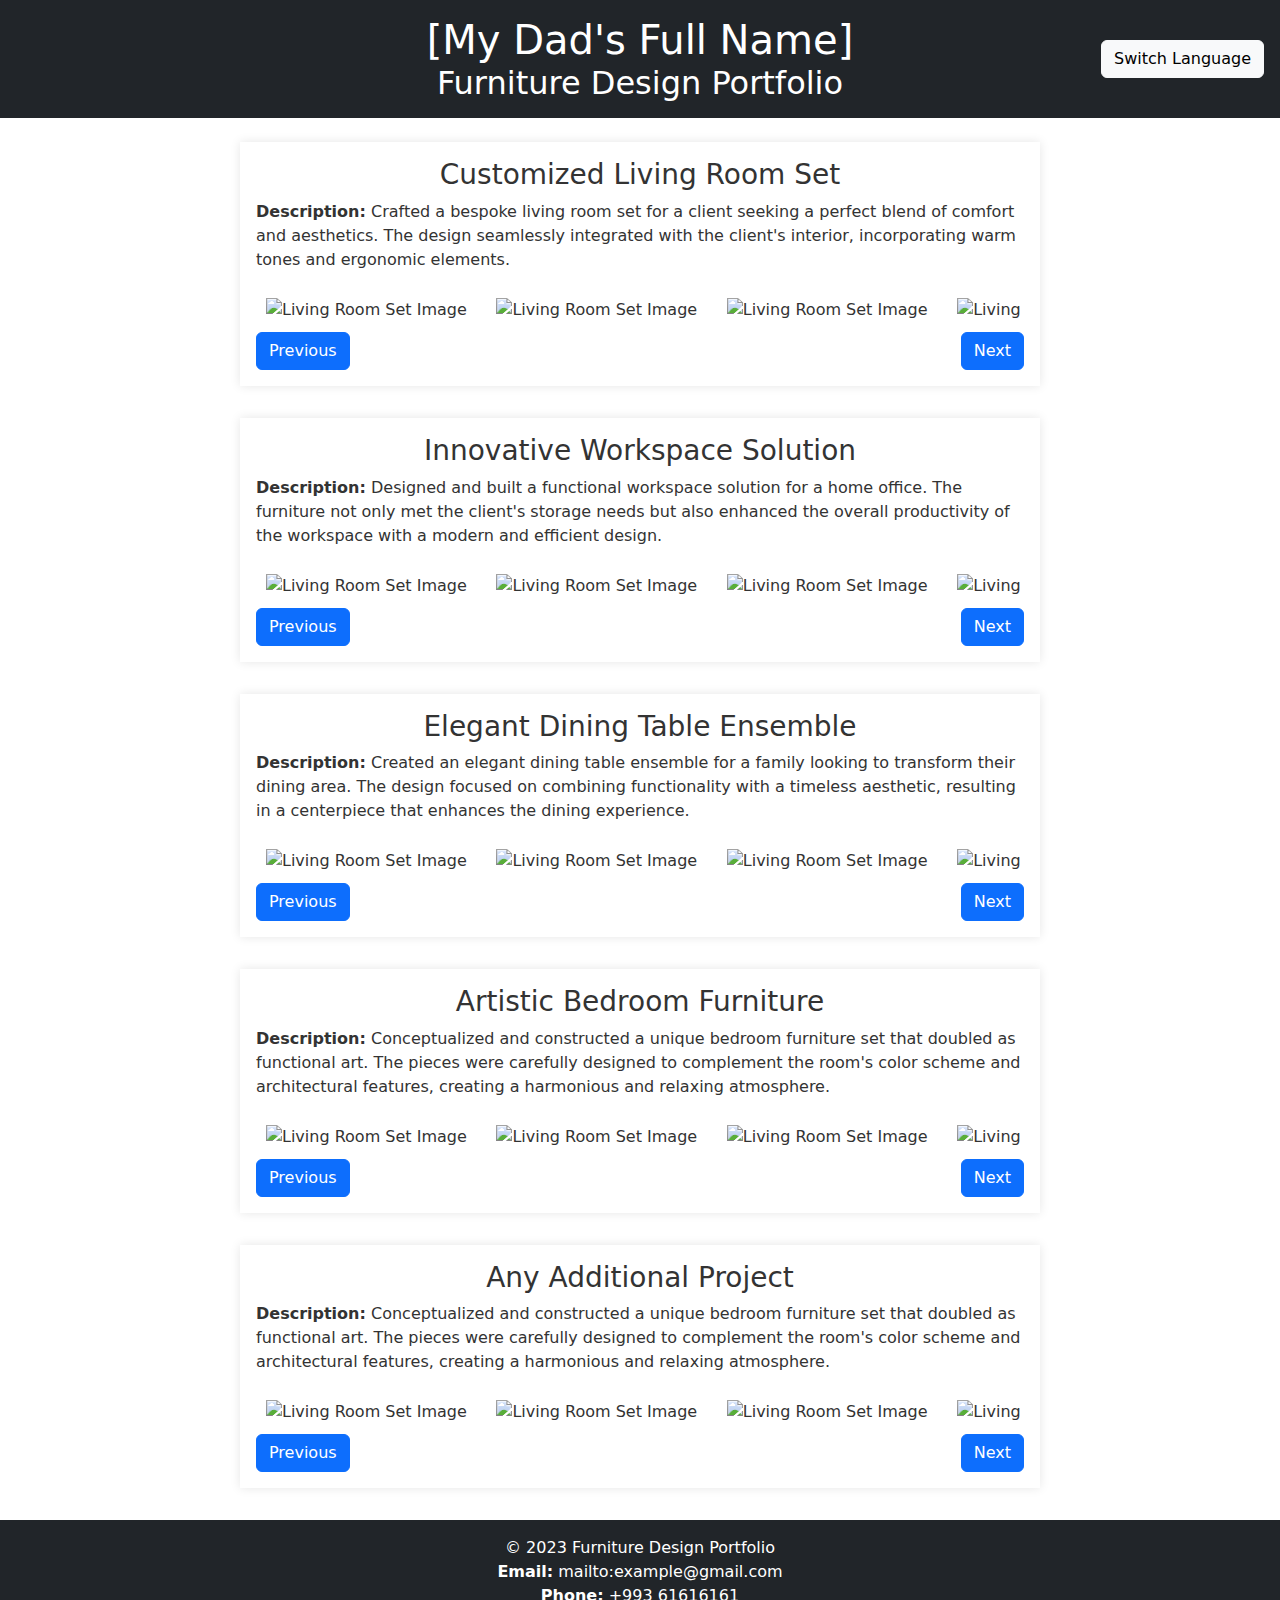
==== index.html @ adc2cb06 "Create index.html" ====
<!DOCTYPE html>
<html lang="en">

<head>
    <meta charset="UTF-8">
    <meta name="viewport" content="width=device-width, initial-scale=1.0">
    <title>Furniture Design Portfolio</title>

    <!-- Bootstrap CSS -->
    <link href="https://cdn.jsdelivr.net/npm/bootstrap@5.3.0/dist/css/bootstrap.min.css" rel="stylesheet">

    <style>
        body {
            / font-family: sans-serif; /
            background-color: #f4f4f4;
            color: #333;
        }

        header {
            background-color: #343a40;
            color: #fff;
            text-align: center;
            padding: 1em 0;
            position: relative;
        }

        section {
            max-width: 800px;
            margin: 2em auto;
            padding: 1em;
            background-color: #fff;
            box-shadow: 0 0 10px rgba(0, 0, 0, 0.1);
        }

        img {
            max-width: 30%; / Adjust this percentage to your liking /
            height: auto;
            cursor: zoom-in;
            padding: 10px;
        }

        h2,
        h1 {
            margin: 0;
        }

        .language-toggle {
            position: absolute;
            top: 50%;
            right: 1em;
            transform: translateY(-50%);
        }

        h3 {
            color: #333;
            text-align: center;
        }

        .image-container {
            display: flex;
            flex-wrap: wrap;
            justify-content: space-between;
            overflow: hidden;
        }

        .slideshow {
            display: flex;
            transition: transform 0.5s ease-in-out;
        }

        .slide {
            flex: 0 0 30%;
        }

        footer {
            background-color: #343a40;
            color: #fff;
            text-align: center;
            padding: 1em 0;
        }
    </style>
</head>

<body class="fade-in">

    <header class="bg-dark text-white">
        <h1>[My Dad's Full Name]</h1>
        <h2>Furniture Design Portfolio</h2>
        <button class="btn btn-light language-toggle" onclick="toggleLanguage()">Switch Language</button>
    </header>

    <section class="mt-4">
        <h3>Customized Living Room Set</h3>
        <p><strong>Description:</strong> Crafted a bespoke living room set for a client seeking a perfect blend of comfort and aesthetics. The design seamlessly integrated with the client's interior, incorporating warm tones and ergonomic elements.</p>
        <div class="image-container">
            <div class="slideshow">
                <div class="slide"><img src="photos/pic1.jpg" alt="Living Room Set Image" onclick="enlargeImage(this)" class="img-fluid rounded"></div>
                <div class="slide"><img src="photos/pic2.jpg" alt="Living Room Set Image" onclick="enlargeImage(this)" class="img-fluid rounded"></div>
                <div class="slide"><img src="photos/pic3.jpg" alt="Living Room Set Image" onclick="enlargeImage(this)" class="img-fluid rounded"></div>
                <div class="slide"><img src="photos/pic4.jpg" alt="Living Room Set Image" onclick="enlargeImage(this)" class="img-fluid rounded"></div>
                <div class="slide"><img src="photos/pic1.jpg" alt="Living Room Set Image" onclick="enlargeImage(this)" class="img-fluid rounded"></div>
                <div class="slide"><img src="photos/pic2.jpg" alt="Living Room Set Image" onclick="enlargeImage(this)" class="img-fluid rounded"></div>
                <div class="slide"><img src="photos/pic3.jpg" alt="Living Room Set Image" onclick="enlargeImage(this)" class="img-fluid rounded"></div>
                <div class="slide"><img src="photos/pic4.jpg" alt="Living Room Set Image" onclick="enlargeImage(this)" class="img-fluid rounded"></div>
                <!-- Add more images as needed -->
            </div>
            <button class="btn btn-primary me-2" onclick="prevSlide(this.parentNode.childNodes[1])">Previous</button>
            <button class="btn btn-primary" onclick="nextSlide(this.parentNode.childNodes[1])">Next</button>
        </div>
    </section>

    <section class="mt-4">
        <h3>Innovative Workspace Solution</h3>
        <p><strong>Description:</strong> Designed and built a functional workspace solution for a home office. The furniture not only met the client's storage needs but also enhanced the overall productivity of the workspace with a modern and efficient design.</p>
        <div class="image-container">
            <div class="slideshow">
                <div class="slide"><img src="photos/pic1.jpg" alt="Living Room Set Image" onclick="enlargeImage(this)" class="img-fluid rounded"></div>
                <div class="slide"><img src="photos/pic2.jpg" alt="Living Room Set Image" onclick="enlargeImage(this)" class="img-fluid rounded"></div>
                <div class="slide"><img src="photos/pic3.jpg" alt="Living Room Set Image" onclick="enlargeImage(this)" class="img-fluid rounded"></div>
                <div class="slide"><img src="photos/pic4.jpg" alt="Living Room Set Image" onclick="enlargeImage(this)" class="img-fluid rounded"></div>
                <div class="slide"><img src="photos/pic1.jpg" alt="Living Room Set Image" onclick="enlargeImage(this)" class="img-fluid rounded"></div>
                <div class="slide"><img src="photos/pic2.jpg" alt="Living Room Set Image" onclick="enlargeImage(this)" class="img-fluid rounded"></div>
                <div class="slide"><img src="photos/pic3.jpg" alt="Living Room Set Image" onclick="enlargeImage(this)" class="img-fluid rounded"></div>
                <div class="slide"><img src="photos/pic4.jpg" alt="Living Room Set Image" onclick="enlargeImage(this)" class="img-fluid rounded"></div>
                <!-- Add more images as needed -->
            </div>
            <button class="btn btn-primary me-2" onclick="prevSlide(this.parentNode.childNodes[1])">Previous</button>
            <button class="btn btn-primary" onclick="nextSlide(this.parentNode.childNodes[1])">Next</button>
        </div>
    </section>

    <section class="mt-4">
        <h3>Elegant Dining Table Ensemble</h3>
        <p><strong>Description:</strong> Created an elegant dining table ensemble for a family looking to transform their dining area. The design focused on combining functionality with a timeless aesthetic, resulting in a centerpiece that enhances the dining experience.</p>
        <div class="image-container">
            <div class="slideshow">
                <div class="slide"><img src="photos/pic1.jpg" alt="Living Room Set Image" onclick="enlargeImage(this)" class="img-fluid rounded"></div>
                <div class="slide"><img src="photos/pic2.jpg" alt="Living Room Set Image" onclick="enlargeImage(this)" class="img-fluid rounded"></div>
                <div class="slide"><img src="photos/pic3.jpg" alt="Living Room Set Image" onclick="enlargeImage(this)" class="img-fluid rounded"></div>
                <div class="slide"><img src="photos/pic1.jpg" alt="Living Room Set Image" onclick="enlargeImage(this)" class="img-fluid rounded"></div>
                <div class="slide"><img src="photos/pic2.jpg" alt="Living Room Set Image" onclick="enlargeImage(this)" class="img-fluid rounded"></div>
                <div class="slide"><img src="photos/pic3.jpg" alt="Living Room Set Image" onclick="enlargeImage(this)" class="img-fluid rounded"></div>
                <div class="slide"><img src="photos/pic4.jpg" alt="Living Room Set Image" onclick="enlargeImage(this)" class="img-fluid rounded"></div>
                <!-- Add more images as needed -->
            </div>
            <button class="btn btn-primary me-2" onclick="prevSlide(this.parentNode.childNodes[1])">Previous</button>
            <button class="btn btn-primary" onclick="nextSlide(this.parentNode.childNodes[1])">Next</button>
        </div>
    </section>

    <section class="mt-4">
        <h3>Artistic Bedroom Furniture</h3>
        <p><strong>Description:</strong> Conceptualized and constructed a unique bedroom furniture set that doubled as functional art. The pieces were carefully designed to complement the room's color scheme and architectural features, creating a harmonious and relaxing atmosphere.</p>
        <div class="image-container">
            <div class="slideshow">
                <div class="slide"><img src="photos/pic1.jpg" alt="Living Room Set Image" onclick="enlargeImage(this)" class="img-fluid rounded"></div>
                <div class="slide"><img src="photos/pic2.jpg" alt="Living Room Set Image" onclick="enlargeImage(this)" class="img-fluid rounded"></div>
                <div class="slide"><img src="photos/pic1.jpg" alt="Living Room Set Image" onclick="enlargeImage(this)" class="img-fluid rounded"></div>
                <div class="slide"><img src="photos/pic2.jpg" alt="Living Room Set Image" onclick="enlargeImage(this)" class="img-fluid rounded"></div>
                <div class="slide"><img src="photos/pic3.jpg" alt="Living Room Set Image" onclick="enlargeImage(this)" class="img-fluid rounded"></div>
                <div class="slide"><img src="photos/pic4.jpg" alt="Living Room Set Image" onclick="enlargeImage(this)" class="img-fluid rounded"></div>
                <!-- Add more images as needed -->
            </div>
            <button class="btn btn-primary me-2" onclick="prevSlide(this.parentNode.childNodes[1])">Previous</button>
            <button class="btn btn-primary" onclick="nextSlide(this.parentNode.childNodes[1])">Next</button>
        </div>
    </section>

    <section class="mt-4">
        <h3>Any Additional Project</h3>
        <p><strong>Description:</strong> Conceptualized and constructed a unique bedroom furniture set that doubled as functional art. The pieces were carefully designed to complement the room's color scheme and architectural features, creating a harmonious and relaxing atmosphere.</p>
        <div class="image-container">
            <div class="slideshow">
                <div class="slide"><img src="photos/pic1.jpg" alt="Living Room Set Image" onclick="enlargeImage(this)" class="img-fluid rounded"></div>
                <div class="slide"><img src="photos/pic2.jpg" alt="Living Room Set Image" onclick="enlargeImage(this)" class="img-fluid rounded"></div>
                <div class="slide"><img src="photos/pic3.jpg" alt="Living Room Set Image" onclick="enlargeImage(this)" class="img-fluid rounded"></div>
                <div class="slide"><img src="photos/pic4.jpg" alt="Living Room Set Image" onclick="enlargeImage(this)" class="img-fluid rounded"></div>
                <div class="slide"><img src="photos/pic1.jpg" alt="Living Room Set Image" onclick="enlargeImage(this)" class="img-fluid rounded"></div>
                <!-- Add more images as needed -->
            </div>
            <button class="btn btn-primary me-2" onclick="prevSlide(this.parentNode.childNodes[1])">Previous</button>
            <button class="btn btn-primary" onclick="nextSlide(this.parentNode.childNodes[1])">Next</button>
        </div>
    </section>

    <!-- Repeat the above structure for each project -->

    <footer class="bg-dark text-white mt-4">
        &copy; 2023 Furniture Design Portfolio <br>
        <strong>Email:</strong> mailto:example@gmail.com <br>
        <strong>Phone:</strong> +993 61616161
    </footer>

    <!-- Bootstrap JS and Popper.js (required for some Bootstrap components) -->
    <script src="https://cdn.jsdelivr.net/npm/bootstrap@5.3.0/dist/js/bootstrap.bundle.min.js"></script>

    <script>
        function enlargeImage(image) {
        window.open(image.src, "_blank");
    }

    let slideShows = Array.from(document.getElementsByClassName('slideshow'));
    let currentSlide = Array(slideShows.length).fill(0);

    function showSlides(button, index) {
        const slidesContainer = button;
        const slideWidth = button.children[0].clientWidth;
        console.log(slideWidth);
        // const slideWidth = slides[0].clientWidth; // Use the width of the first slide

        slidesContainer.style.transform = `translateX(-${currentSlide[index] * slideWidth}px)`;
    }

    function nextSlide(button) {
        const totalSlides = button.childElementCount;
        var index = slideShows.indexOf(button);
        console.log(currentSlide[index] + ' ' +  index);
        console.log(currentSlide);

        if (currentSlide[index] < totalSlides - 3) {
            currentSlide[index] ++;
        }
        showSlides(button, index);
    }

    function prevSlide(button) {
        var index = slideShows.indexOf(button);
        if (currentSlide[index] > 0) {
            currentSlide[index] --;
        }
        showSlides(button, index);
    }
    </script>

    <script>
        function toggleLanguage() {
            const currentLang = document.documentElement.lang || 'en';
            const newLang = currentLang === 'en' ? 'ru' : 'en';

            document.documentElement.lang = newLang;

            // You can add more logic here to update content based on language
        }

        / Your existing JavaScript /
    </script>

</body>

</html>
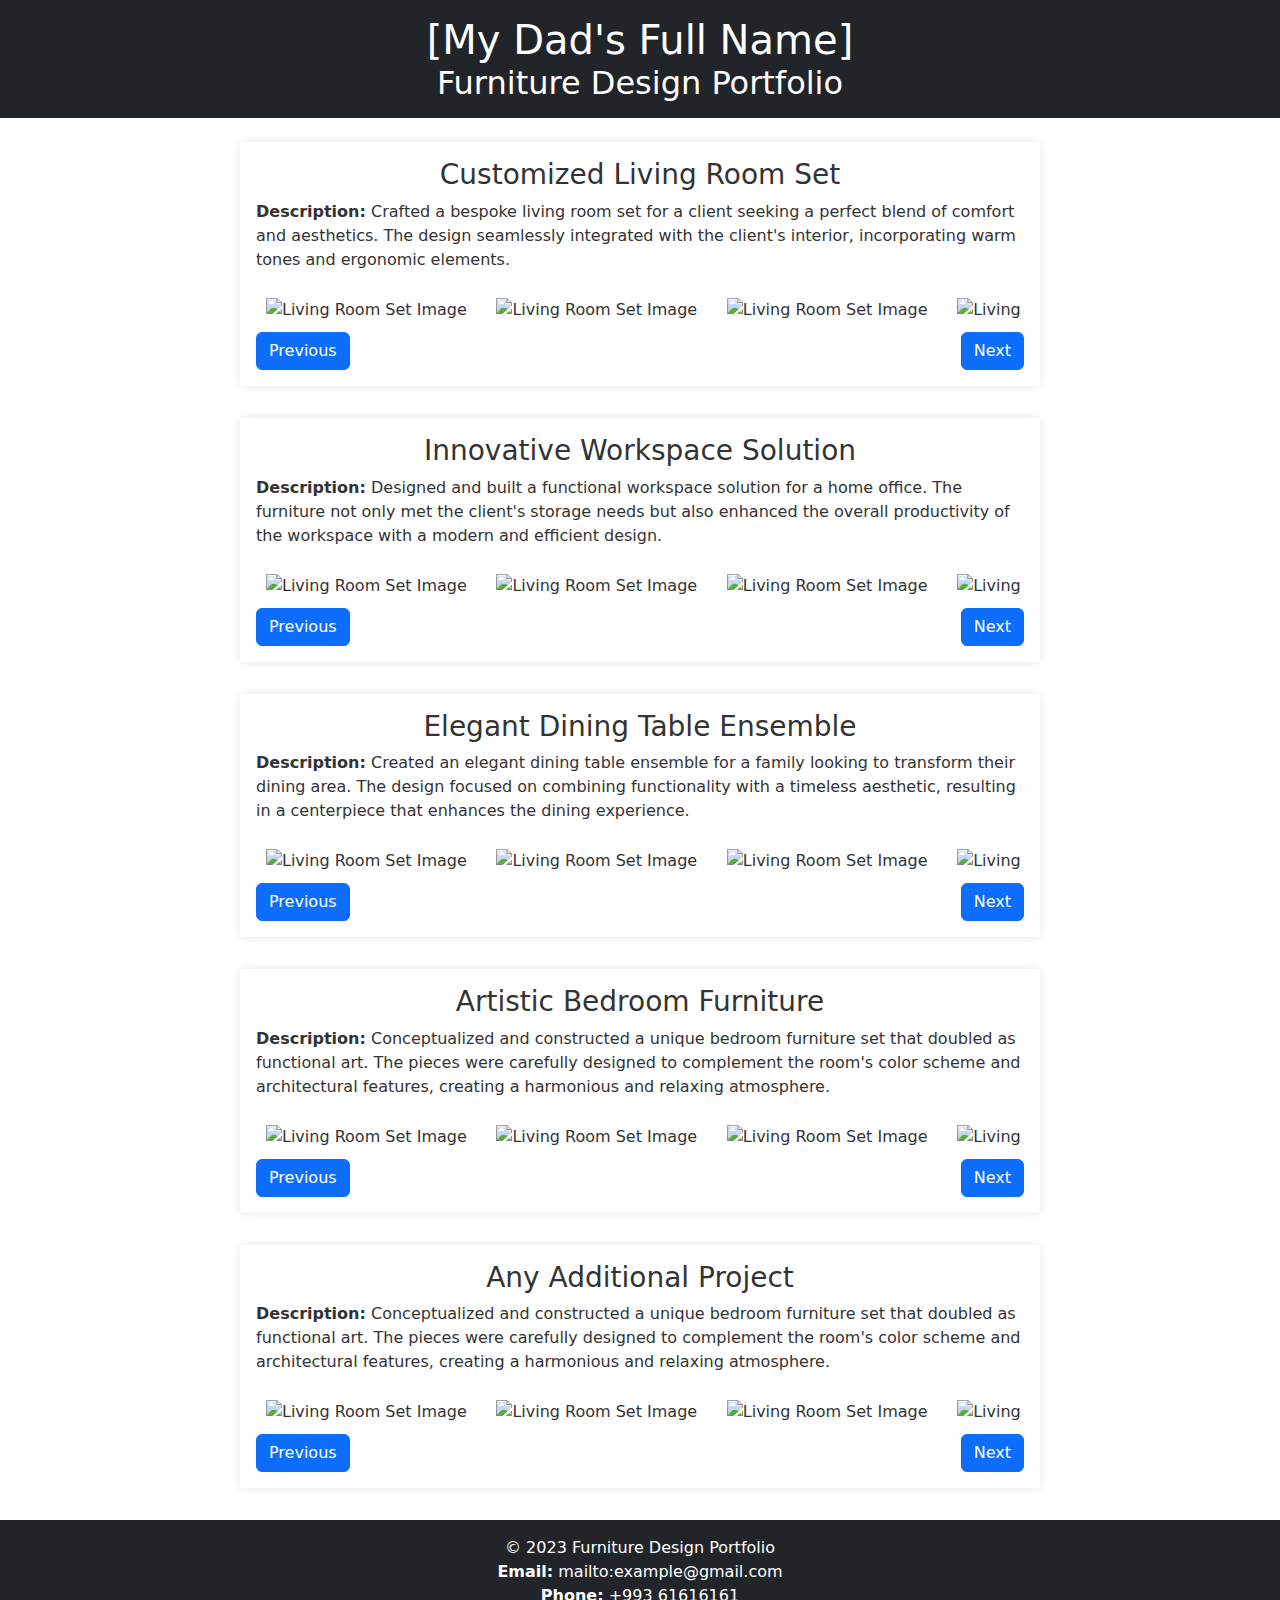
==== commit 0af7f88e: "Update index.html" ====
--- a/index.html
+++ b/index.html
@@ -48,6 +48,7 @@
             position: absolute;
             top: 50%;
             right: 1em;
+            display: none;
             transform: translateY(-50%);
         }
 
@@ -94,14 +95,11 @@
         <p><strong>Description:</strong> Crafted a bespoke living room set for a client seeking a perfect blend of comfort and aesthetics. The design seamlessly integrated with the client's interior, incorporating warm tones and ergonomic elements.</p>
         <div class="image-container">
             <div class="slideshow">
-                <div class="slide"><img src="photos/pic1.jpg" alt="Living Room Set Image" onclick="enlargeImage(this)" class="img-fluid rounded"></div>
-                <div class="slide"><img src="photos/pic2.jpg" alt="Living Room Set Image" onclick="enlargeImage(this)" class="img-fluid rounded"></div>
-                <div class="slide"><img src="photos/pic3.jpg" alt="Living Room Set Image" onclick="enlargeImage(this)" class="img-fluid rounded"></div>
-                <div class="slide"><img src="photos/pic4.jpg" alt="Living Room Set Image" onclick="enlargeImage(this)" class="img-fluid rounded"></div>
-                <div class="slide"><img src="photos/pic1.jpg" alt="Living Room Set Image" onclick="enlargeImage(this)" class="img-fluid rounded"></div>
-                <div class="slide"><img src="photos/pic2.jpg" alt="Living Room Set Image" onclick="enlargeImage(this)" class="img-fluid rounded"></div>
-                <div class="slide"><img src="photos/pic3.jpg" alt="Living Room Set Image" onclick="enlargeImage(this)" class="img-fluid rounded"></div>
-                <div class="slide"><img src="photos/pic4.jpg" alt="Living Room Set Image" onclick="enlargeImage(this)" class="img-fluid rounded"></div>
+                <div class="slide"><img src="images/home_bm1.jpg" alt="Living Room Set Image" onclick="enlargeImage(this)" class="img-fluid rounded"></div>
+                <div class="slide"><img src="images/home_bm2.jpg" alt="Living Room Set Image" onclick="enlargeImage(this)" class="img-fluid rounded"></div>
+                <div class="slide"><img src="images/home_bm3.jpg" alt="Living Room Set Image" onclick="enlargeImage(this)" class="img-fluid rounded"></div>
+                <div class="slide"><img src="images/home_bm4.jpg" alt="Living Room Set Image" onclick="enlargeImage(this)" class="img-fluid rounded"></div>
+                <div class="slide"><img src="images/home_bm5.jpg" alt="Living Room Set Image" onclick="enlargeImage(this)" class="img-fluid rounded"></div>
                 <!-- Add more images as needed -->
             </div>
             <button class="btn btn-primary me-2" onclick="prevSlide(this.parentNode.childNodes[1])">Previous</button>
@@ -114,14 +112,11 @@
         <p><strong>Description:</strong> Designed and built a functional workspace solution for a home office. The furniture not only met the client's storage needs but also enhanced the overall productivity of the workspace with a modern and efficient design.</p>
         <div class="image-container">
             <div class="slideshow">
-                <div class="slide"><img src="photos/pic1.jpg" alt="Living Room Set Image" onclick="enlargeImage(this)" class="img-fluid rounded"></div>
-                <div class="slide"><img src="photos/pic2.jpg" alt="Living Room Set Image" onclick="enlargeImage(this)" class="img-fluid rounded"></div>
-                <div class="slide"><img src="photos/pic3.jpg" alt="Living Room Set Image" onclick="enlargeImage(this)" class="img-fluid rounded"></div>
-                <div class="slide"><img src="photos/pic4.jpg" alt="Living Room Set Image" onclick="enlargeImage(this)" class="img-fluid rounded"></div>
-                <div class="slide"><img src="photos/pic1.jpg" alt="Living Room Set Image" onclick="enlargeImage(this)" class="img-fluid rounded"></div>
-                <div class="slide"><img src="photos/pic2.jpg" alt="Living Room Set Image" onclick="enlargeImage(this)" class="img-fluid rounded"></div>
-                <div class="slide"><img src="photos/pic3.jpg" alt="Living Room Set Image" onclick="enlargeImage(this)" class="img-fluid rounded"></div>
-                <div class="slide"><img src="photos/pic4.jpg" alt="Living Room Set Image" onclick="enlargeImage(this)" class="img-fluid rounded"></div>
+                <div class="slide"><img src="images/home_bm1.jpg" alt="Living Room Set Image" onclick="enlargeImage(this)" class="img-fluid rounded"></div>
+                <div class="slide"><img src="images/home_bm2.jpg" alt="Living Room Set Image" onclick="enlargeImage(this)" class="img-fluid rounded"></div>
+                <div class="slide"><img src="images/home_bm3.jpg" alt="Living Room Set Image" onclick="enlargeImage(this)" class="img-fluid rounded"></div>
+                <div class="slide"><img src="images/home_bm4.jpg" alt="Living Room Set Image" onclick="enlargeImage(this)" class="img-fluid rounded"></div>
+                <div class="slide"><img src="images/home_bm5.jpg" alt="Living Room Set Image" onclick="enlargeImage(this)" class="img-fluid rounded"></div>
                 <!-- Add more images as needed -->
             </div>
             <button class="btn btn-primary me-2" onclick="prevSlide(this.parentNode.childNodes[1])">Previous</button>
@@ -134,13 +129,11 @@
         <p><strong>Description:</strong> Created an elegant dining table ensemble for a family looking to transform their dining area. The design focused on combining functionality with a timeless aesthetic, resulting in a centerpiece that enhances the dining experience.</p>
         <div class="image-container">
             <div class="slideshow">
-                <div class="slide"><img src="photos/pic1.jpg" alt="Living Room Set Image" onclick="enlargeImage(this)" class="img-fluid rounded"></div>
-                <div class="slide"><img src="photos/pic2.jpg" alt="Living Room Set Image" onclick="enlargeImage(this)" class="img-fluid rounded"></div>
-                <div class="slide"><img src="photos/pic3.jpg" alt="Living Room Set Image" onclick="enlargeImage(this)" class="img-fluid rounded"></div>
-                <div class="slide"><img src="photos/pic1.jpg" alt="Living Room Set Image" onclick="enlargeImage(this)" class="img-fluid rounded"></div>
-                <div class="slide"><img src="photos/pic2.jpg" alt="Living Room Set Image" onclick="enlargeImage(this)" class="img-fluid rounded"></div>
-                <div class="slide"><img src="photos/pic3.jpg" alt="Living Room Set Image" onclick="enlargeImage(this)" class="img-fluid rounded"></div>
-                <div class="slide"><img src="photos/pic4.jpg" alt="Living Room Set Image" onclick="enlargeImage(this)" class="img-fluid rounded"></div>
+                <div class="slide"><img src="images/home_bm1.jpg" alt="Living Room Set Image" onclick="enlargeImage(this)" class="img-fluid rounded"></div>
+                <div class="slide"><img src="images/home_bm2.jpg" alt="Living Room Set Image" onclick="enlargeImage(this)" class="img-fluid rounded"></div>
+                <div class="slide"><img src="images/home_bm3.jpg" alt="Living Room Set Image" onclick="enlargeImage(this)" class="img-fluid rounded"></div>
+                <div class="slide"><img src="images/home_bm4.jpg" alt="Living Room Set Image" onclick="enlargeImage(this)" class="img-fluid rounded"></div>
+                <div class="slide"><img src="images/home_bm5.jpg" alt="Living Room Set Image" onclick="enlargeImage(this)" class="img-fluid rounded"></div>
                 <!-- Add more images as needed -->
             </div>
             <button class="btn btn-primary me-2" onclick="prevSlide(this.parentNode.childNodes[1])">Previous</button>
@@ -153,12 +146,11 @@
         <p><strong>Description:</strong> Conceptualized and constructed a unique bedroom furniture set that doubled as functional art. The pieces were carefully designed to complement the room's color scheme and architectural features, creating a harmonious and relaxing atmosphere.</p>
         <div class="image-container">
             <div class="slideshow">
-                <div class="slide"><img src="photos/pic1.jpg" alt="Living Room Set Image" onclick="enlargeImage(this)" class="img-fluid rounded"></div>
-                <div class="slide"><img src="photos/pic2.jpg" alt="Living Room Set Image" onclick="enlargeImage(this)" class="img-fluid rounded"></div>
-                <div class="slide"><img src="photos/pic1.jpg" alt="Living Room Set Image" onclick="enlargeImage(this)" class="img-fluid rounded"></div>
-                <div class="slide"><img src="photos/pic2.jpg" alt="Living Room Set Image" onclick="enlargeImage(this)" class="img-fluid rounded"></div>
-                <div class="slide"><img src="photos/pic3.jpg" alt="Living Room Set Image" onclick="enlargeImage(this)" class="img-fluid rounded"></div>
-                <div class="slide"><img src="photos/pic4.jpg" alt="Living Room Set Image" onclick="enlargeImage(this)" class="img-fluid rounded"></div>
+                <div class="slide"><img src="images/home_bm1.jpg" alt="Living Room Set Image" onclick="enlargeImage(this)" class="img-fluid rounded"></div>
+                <div class="slide"><img src="images/home_bm2.jpg" alt="Living Room Set Image" onclick="enlargeImage(this)" class="img-fluid rounded"></div>
+                <div class="slide"><img src="images/home_bm3.jpg" alt="Living Room Set Image" onclick="enlargeImage(this)" class="img-fluid rounded"></div>
+                <div class="slide"><img src="images/home_bm4.jpg" alt="Living Room Set Image" onclick="enlargeImage(this)" class="img-fluid rounded"></div>
+                <div class="slide"><img src="images/home_bm5.jpg" alt="Living Room Set Image" onclick="enlargeImage(this)" class="img-fluid rounded"></div>
                 <!-- Add more images as needed -->
             </div>
             <button class="btn btn-primary me-2" onclick="prevSlide(this.parentNode.childNodes[1])">Previous</button>
@@ -171,11 +163,11 @@
         <p><strong>Description:</strong> Conceptualized and constructed a unique bedroom furniture set that doubled as functional art. The pieces were carefully designed to complement the room's color scheme and architectural features, creating a harmonious and relaxing atmosphere.</p>
         <div class="image-container">
             <div class="slideshow">
-                <div class="slide"><img src="photos/pic1.jpg" alt="Living Room Set Image" onclick="enlargeImage(this)" class="img-fluid rounded"></div>
-                <div class="slide"><img src="photos/pic2.jpg" alt="Living Room Set Image" onclick="enlargeImage(this)" class="img-fluid rounded"></div>
-                <div class="slide"><img src="photos/pic3.jpg" alt="Living Room Set Image" onclick="enlargeImage(this)" class="img-fluid rounded"></div>
-                <div class="slide"><img src="photos/pic4.jpg" alt="Living Room Set Image" onclick="enlargeImage(this)" class="img-fluid rounded"></div>
-                <div class="slide"><img src="photos/pic1.jpg" alt="Living Room Set Image" onclick="enlargeImage(this)" class="img-fluid rounded"></div>
+                <div class="slide"><img src="images/home_bm1.jpg" alt="Living Room Set Image" onclick="enlargeImage(this)" class="img-fluid rounded"></div>
+                <div class="slide"><img src="images/home_bm2.jpg" alt="Living Room Set Image" onclick="enlargeImage(this)" class="img-fluid rounded"></div>
+                <div class="slide"><img src="images/home_bm3.jpg" alt="Living Room Set Image" onclick="enlargeImage(this)" class="img-fluid rounded"></div>
+                <div class="slide"><img src="images/home_bm4.jpg" alt="Living Room Set Image" onclick="enlargeImage(this)" class="img-fluid rounded"></div>
+                <div class="slide"><img src="images/home_bm5.jpg" alt="Living Room Set Image" onclick="enlargeImage(this)" class="img-fluid rounded"></div>
                 <!-- Add more images as needed -->
             </div>
             <button class="btn btn-primary me-2" onclick="prevSlide(this.parentNode.childNodes[1])">Previous</button>
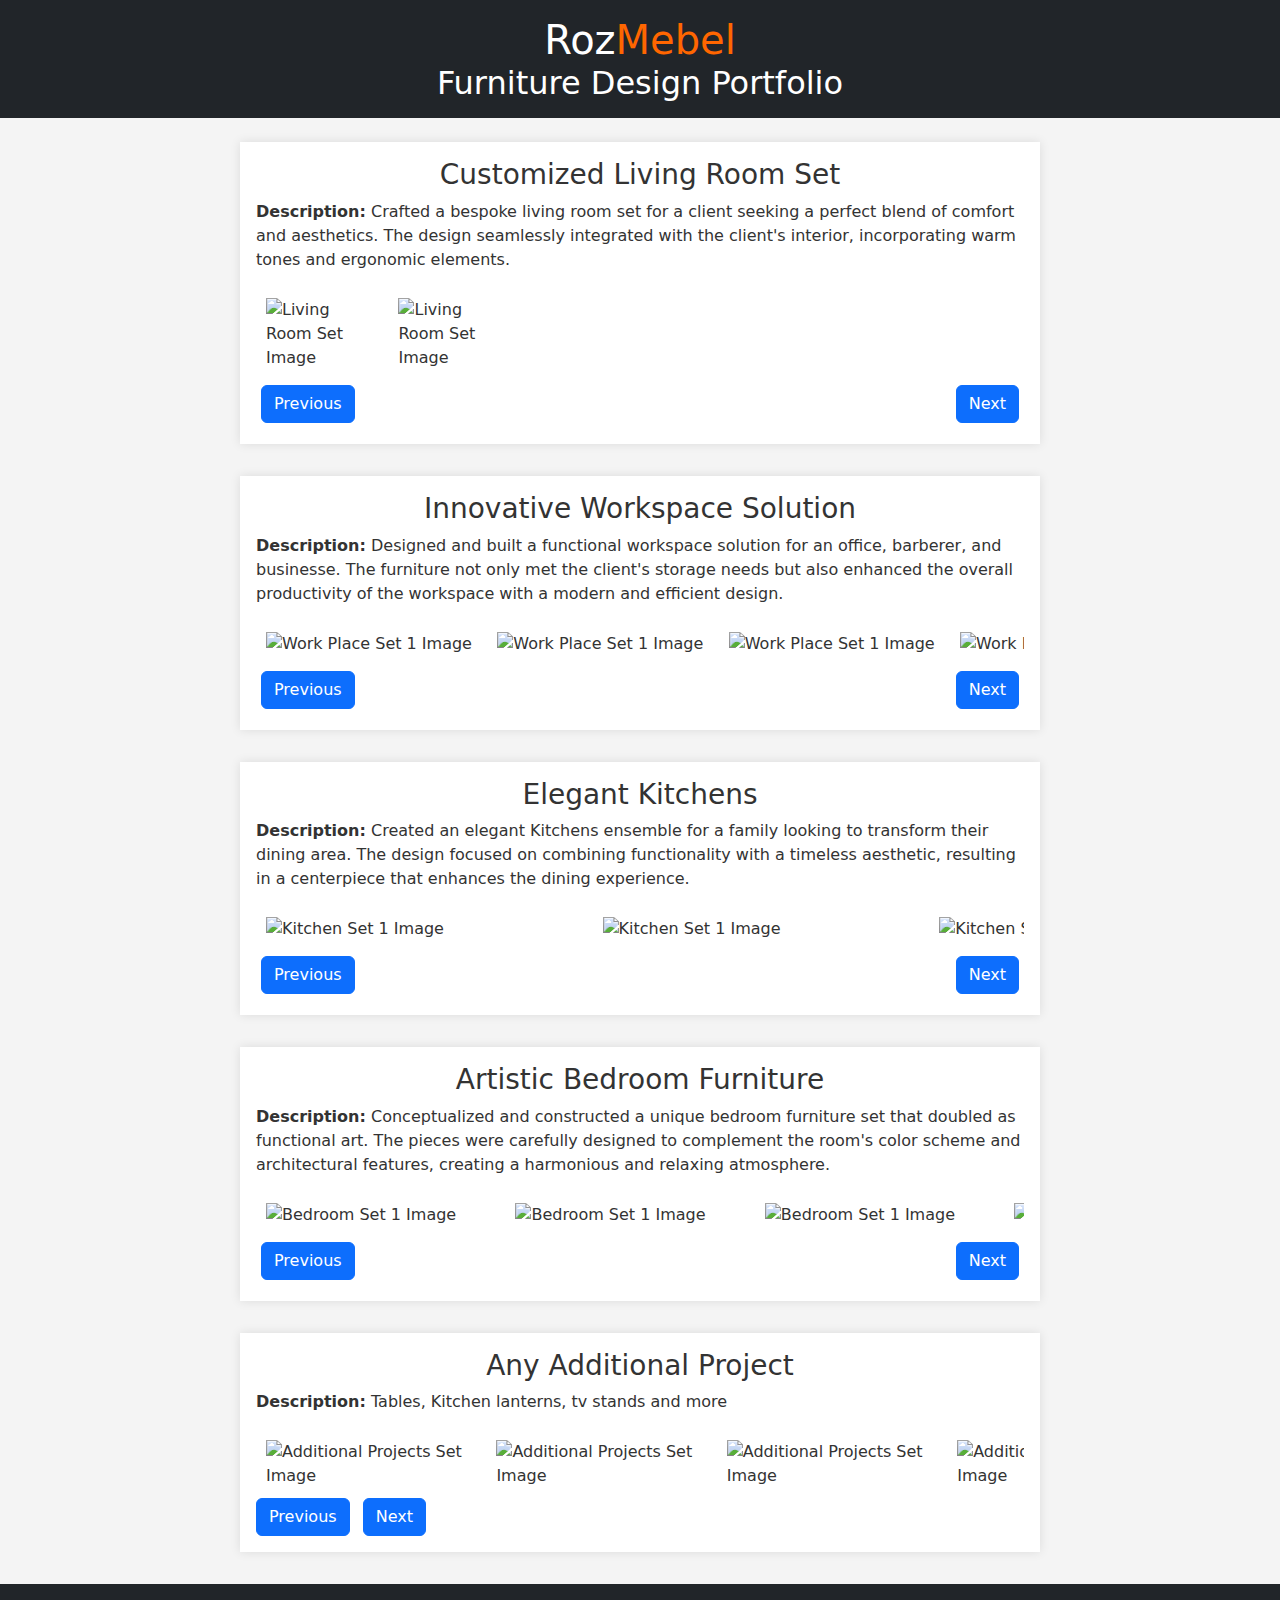
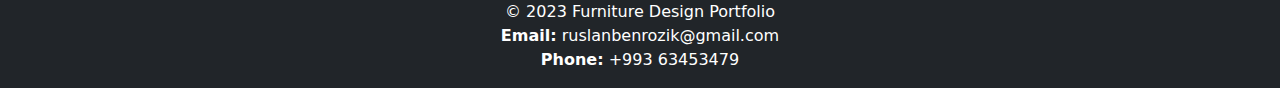
==== commit a3ea2db7: "Update index.html" ====
--- a/index.html
+++ b/index.html
@@ -1,242 +1,559 @@
 <!DOCTYPE html>
+
 <html lang="en">
 
+
+
 <head>
+
     <meta charset="UTF-8">
+
     <meta name="viewport" content="width=device-width, initial-scale=1.0">
+
     <title>Furniture Design Portfolio</title>
 
+
+
     <!-- Bootstrap CSS -->
+
     <link href="https://cdn.jsdelivr.net/npm/bootstrap@5.3.0/dist/css/bootstrap.min.css" rel="stylesheet">
 
+
+
     <style>
+
         body {
-            / font-family: sans-serif; /
+
+            /* font-family: sans-serif; */
+
             background-color: #f4f4f4;
+
             color: #333;
-        }
+
+        }
+
+
 
         header {
+
             background-color: #343a40;
+
             color: #fff;
+
             text-align: center;
+
             padding: 1em 0;
+
             position: relative;
-        }
+
+        }
+
+
 
         section {
+
             max-width: 800px;
+
             margin: 2em auto;
+
             padding: 1em;
+
             background-color: #fff;
+
             box-shadow: 0 0 10px rgba(0, 0, 0, 0.1);
-        }
+
+        }
+
+
 
         img {
-            max-width: 30%; / Adjust this percentage to your liking /
+
+            max-width: 30%; /* Adjust this percentage to your liking */
+
             height: auto;
+
             cursor: zoom-in;
+
             padding: 10px;
-        }
+
+        }
+
+
 
         h2,
+
         h1 {
+
             margin: 0;
-        }
+
+        }
+
+
 
         .language-toggle {
+
             position: absolute;
+
             top: 50%;
+
             right: 1em;
+
             display: none;
+
             transform: translateY(-50%);
-        }
+
+        }
+
+
 
         h3 {
+
             color: #333;
+
             text-align: center;
-        }
+
+        }
+
+
 
         .image-container {
+
             display: flex;
+
             flex-wrap: wrap;
+
             justify-content: space-between;
-            overflow: hidden;
-        }
+
+            overflow: auto;
+
+
+
+        }
+
+
+
+        .buttons {
+
+            display: flex;
+
+            justify-content: space-between;
+
+            padding: 5px;
+
+        }
+
+
 
         .slideshow {
+
             display: flex;
+
+            align-items: center;
+
             transition: transform 0.5s ease-in-out;
-        }
+
+        }
+
+
 
         .slide {
+
             flex: 0 0 30%;
-        }
+
+        }
+
+
 
         footer {
+
             background-color: #343a40;
+
             color: #fff;
+
             text-align: center;
+
             padding: 1em 0;
-        }
+
+        }
+
     </style>
+
 </head>
 
+
+
 <body class="fade-in">
 
+
+
     <header class="bg-dark text-white">
-        <h1>[My Dad's Full Name]</h1>
+
+        <h1><span>Roz</span><span style="color: rgb(255, 102, 0)">Mebel</span></h1>
+
         <h2>Furniture Design Portfolio</h2>
+
         <button class="btn btn-light language-toggle" onclick="toggleLanguage()">Switch Language</button>
+
     </header>
 
+
+
     <section class="mt-4">
+
         <h3>Customized Living Room Set</h3>
+
         <p><strong>Description:</strong> Crafted a bespoke living room set for a client seeking a perfect blend of comfort and aesthetics. The design seamlessly integrated with the client's interior, incorporating warm tones and ergonomic elements.</p>
+
         <div class="image-container">
+
             <div class="slideshow">
-                <div class="slide"><img src="images/home_bm1.jpg" alt="Living Room Set Image" onclick="enlargeImage(this)" class="img-fluid rounded"></div>
-                <div class="slide"><img src="images/home_bm2.jpg" alt="Living Room Set Image" onclick="enlargeImage(this)" class="img-fluid rounded"></div>
-                <div class="slide"><img src="images/home_bm3.jpg" alt="Living Room Set Image" onclick="enlargeImage(this)" class="img-fluid rounded"></div>
-                <div class="slide"><img src="images/home_bm4.jpg" alt="Living Room Set Image" onclick="enlargeImage(this)" class="img-fluid rounded"></div>
-                <div class="slide"><img src="images/home_bm5.jpg" alt="Living Room Set Image" onclick="enlargeImage(this)" class="img-fluid rounded"></div>
+
+                <div class="slide"><img src="furnitures/Livingroom/1/p1.jpeg" alt="Living Room Set Image" onclick="enlargeImage(this)" class="img-fluid rounded"></div>
+
+                <div class="slide"><img src="furnitures/Livingroom/1/p2.jpeg" alt="Living Room Set Image" onclick="enlargeImage(this)" class="img-fluid rounded"></div>
+
+                <!-- <div class="slide"><img src="photos/pic3.jpg" alt="Living Room Set Image" onclick="enlargeImage(this)" class="img-fluid rounded"></div>
+
+                <div class="slide"><img src="photos/pic4.jpg" alt="Living Room Set Image" onclick="enlargeImage(this)" class="img-fluid rounded"></div>
+
+                <div class="slide"><img src="photos/pic1.jpg" alt="Living Room Set Image" onclick="enlargeImage(this)" class="img-fluid rounded"></div>
+
+                <div class="slide"><img src="photos/pic2.jpg" alt="Living Room Set Image" onclick="enlargeImage(this)" class="img-fluid rounded"></div>
+
+                <div class="slide"><img src="photos/pic3.jpg" alt="Living Room Set Image" onclick="enlargeImage(this)" class="img-fluid rounded"></div>
+
+                <div class="slide"><img src="photos/pic4.jpg" alt="Living Room Set Image" onclick="enlargeImage(this)" class="img-fluid rounded"></div> -->
+
                 <!-- Add more images as needed -->
+
             </div>
-            <button class="btn btn-primary me-2" onclick="prevSlide(this.parentNode.childNodes[1])">Previous</button>
-            <button class="btn btn-primary" onclick="nextSlide(this.parentNode.childNodes[1])">Next</button>
-        </div>
+
+        </div>
+
+        <div class="buttons">
+
+            <button class="btn btn-primary me-2" onclick="prevSlide(this.parentNode.parentNode.childNodes[5].childNodes[1])">Previous</button>
+
+            <button class="btn btn-primary" onclick="nextSlide(this.parentNode.parentNode.childNodes[5].childNodes[1])">Next</button>
+
+        </div>
+
     </section>
 
+
+
     <section class="mt-4">
+
         <h3>Innovative Workspace Solution</h3>
-        <p><strong>Description:</strong> Designed and built a functional workspace solution for a home office. The furniture not only met the client's storage needs but also enhanced the overall productivity of the workspace with a modern and efficient design.</p>
+
+        <p><strong>Description:</strong> Designed and built a functional workspace solution for an office, barberer, and businesse. The furniture not only met the client's storage needs but also enhanced the overall productivity of the workspace with a modern and efficient design.</p>
+
         <div class="image-container">
+
             <div class="slideshow">
-                <div class="slide"><img src="images/home_bm1.jpg" alt="Living Room Set Image" onclick="enlargeImage(this)" class="img-fluid rounded"></div>
-                <div class="slide"><img src="images/home_bm2.jpg" alt="Living Room Set Image" onclick="enlargeImage(this)" class="img-fluid rounded"></div>
-                <div class="slide"><img src="images/home_bm3.jpg" alt="Living Room Set Image" onclick="enlargeImage(this)" class="img-fluid rounded"></div>
-                <div class="slide"><img src="images/home_bm4.jpg" alt="Living Room Set Image" onclick="enlargeImage(this)" class="img-fluid rounded"></div>
-                <div class="slide"><img src="images/home_bm5.jpg" alt="Living Room Set Image" onclick="enlargeImage(this)" class="img-fluid rounded"></div>
+
+                <div class="slide"><img src="furnitures/Workplace/1/p1.jpeg" alt="Work Place Set 1 Image" onclick="enlargeImage(this)" class="img-fluid rounded"></div>
+
+                <div class="slide"><img src="furnitures/Workplace/1/p2.jpeg" alt="Work Place Set 1 Image" onclick="enlargeImage(this)" class="img-fluid rounded"></div>
+
+                <div class="slide"><img src="furnitures/Workplace/1/p3.jpeg" alt="Work Place Set 1 Image" onclick="enlargeImage(this)" class="img-fluid rounded"></div>
+
+                <div class="slide"><img src="furnitures/Workplace/2/p1.jpeg" alt="Work Place Set 2 Image" onclick="enlargeImage(this)" class="img-fluid rounded"></div>
+
+                <div class="slide"><img src="furnitures/Workplace/2/p2.jpeg" alt="Work Place Set 2 Image" onclick="enlargeImage(this)" class="img-fluid rounded"></div>
+
+                <div class="slide"><img src="furnitures/Workplace/2/p3.jpeg" alt="Work Place Set 2 Image" onclick="enlargeImage(this)" class="img-fluid rounded"></div>
+
+                <div class="slide"><img src="furnitures/Workplace/3/p1.jpeg" alt="Work Place Set 3 Image" onclick="enlargeImage(this)" class="img-fluid rounded"></div>
+
+                <div class="slide"><img src="furnitures/Workplace/3/p2.jpeg" alt="Work Place Set 3 Image" onclick="enlargeImage(this)" class="img-fluid rounded"></div>
+
+                <div class="slide"><img src="furnitures/Workplace/3/p3.jpeg" alt="Work Place Set 3 Image" onclick="enlargeImage(this)" class="img-fluid rounded"></div>
+
+                <div class="slide"><img src="furnitures/Workplace/4/p1.jpeg" alt="Work Place Set 4 Image" onclick="enlargeImage(this)" class="img-fluid rounded"></div>
+
+                <div class="slide"><img src="furnitures/Workplace/4/p2.jpeg" alt="Work Place Set 4 Image" onclick="enlargeImage(this)" class="img-fluid rounded"></div>
+
                 <!-- Add more images as needed -->
+
             </div>
-            <button class="btn btn-primary me-2" onclick="prevSlide(this.parentNode.childNodes[1])">Previous</button>
-            <button class="btn btn-primary" onclick="nextSlide(this.parentNode.childNodes[1])">Next</button>
-        </div>
+
+        </div>
+
+        <div class="buttons">
+
+            <button class="btn btn-primary me-2" onclick="prevSlide(this.parentNode.parentNode.childNodes[5].childNodes[1])">Previous</button>
+
+            <button class="btn btn-primary" onclick="nextSlide(this.parentNode.parentNode.childNodes[5].childNodes[1])">Next</button>
+
+        </div></section>
+
+
+
+    <section class="mt-4">
+
+        <h3>Elegant Kitchens</h3>
+
+        <p><strong>Description:</strong> Created an elegant Kitchens ensemble for a family looking to transform their dining area. The design focused on combining functionality with a timeless aesthetic, resulting in a centerpiece that enhances the dining experience.</p>
+
+        <div class="image-container">
+
+            <div class="slideshow">
+
+                <div class="slide"><img src="furnitures/Kitchen/1/p1.JPG" alt="Kitchen Set 1 Image" onclick="enlargeImage(this)" class="img-fluid rounded"></div>
+
+                <div class="slide"><img src="furnitures/Kitchen/1/p2.jpeg" alt="Kitchen Set 1 Image" onclick="enlargeImage(this)" class="img-fluid rounded"></div>
+
+                <div class="slide"><img src="furnitures/Kitchen/1/p3.jpeg" alt="Kitchen Set 1 Image" onclick="enlargeImage(this)" class="img-fluid rounded"></div>
+
+                <div class="slide"><img src="furnitures/Kitchen/1/p4.jpeg" alt="Kitchen Set 1 Image" onclick="enlargeImage(this)" class="img-fluid rounded"></div>
+
+                <div class="slide"><img src="furnitures/Kitchen/2/p1.jpeg" alt="Kitchen Set 2 Image" onclick="enlargeImage(this)" class="img-fluid rounded"></div>
+
+                <div class="slide"><img src="furnitures/Kitchen/2/p2.jpeg" alt="Kitchen Set 2 Image" onclick="enlargeImage(this)" class="img-fluid rounded"></div>
+
+                <div class="slide"><img src="furnitures/Kitchen/2/p3.jpeg" alt="Kitchen Set 2 Image" onclick="enlargeImage(this)" class="img-fluid rounded"></div>
+
+                <div class="slide"><img src="furnitures/Kitchen/3/p1.jpeg" alt="Kitchen Set 3 Image" onclick="enlargeImage(this)" class="img-fluid rounded"></div>
+
+                <div class="slide"><img src="furnitures/Kitchen/3/p2.jpeg" alt="Kitchen Set 3 Image" onclick="enlargeImage(this)" class="img-fluid rounded"></div>
+
+                <div class="slide"><img src="furnitures/Kitchen/3/p3.jpeg" alt="Kitchen Set 3 Image" onclick="enlargeImage(this)" class="img-fluid rounded"></div>
+
+                <div class="slide"><img src="furnitures/Kitchen/4/p1.jpeg" alt="Kitchen Set 4 Image" onclick="enlargeImage(this)" class="img-fluid rounded"></div>
+
+                <div class="slide"><img src="furnitures/Kitchen/4/p2.jpeg" alt="Kitchen Set 4 Image" onclick="enlargeImage(this)" class="img-fluid rounded"></div>
+
+                <div class="slide"><img src="furnitures/Kitchen/5/p1.jpeg" alt="Kitchen Set 5 Image" onclick="enlargeImage(this)" class="img-fluid rounded"></div>
+
+                <div class="slide"><img src="furnitures/Kitchen/5/p2.jpeg" alt="Kitchen Set 5 Image" onclick="enlargeImage(this)" class="img-fluid rounded"></div>
+
+                <!-- Add more images as needed -->
+
+            </div>
+
+        </div>
+
+        <div class="buttons">
+
+            <button class="btn btn-primary me-2" onclick="prevSlide(this.parentNode.parentNode.childNodes[5].childNodes[1])">Previous</button>
+
+            <button class="btn btn-primary" onclick="nextSlide(this.parentNode.parentNode.childNodes[5].childNodes[1])">Next</button>
+
+        </div>
+
     </section>
 
+
+
     <section class="mt-4">
-        <h3>Elegant Dining Table Ensemble</h3>
-        <p><strong>Description:</strong> Created an elegant dining table ensemble for a family looking to transform their dining area. The design focused on combining functionality with a timeless aesthetic, resulting in a centerpiece that enhances the dining experience.</p>
+
+        <h3>Artistic Bedroom Furniture</h3>
+
+        <p><strong>Description:</strong> Conceptualized and constructed a unique bedroom furniture set that doubled as functional art. The pieces were carefully designed to complement the room's color scheme and architectural features, creating a harmonious and relaxing atmosphere.</p>
+
         <div class="image-container">
+
             <div class="slideshow">
-                <div class="slide"><img src="images/home_bm1.jpg" alt="Living Room Set Image" onclick="enlargeImage(this)" class="img-fluid rounded"></div>
-                <div class="slide"><img src="images/home_bm2.jpg" alt="Living Room Set Image" onclick="enlargeImage(this)" class="img-fluid rounded"></div>
-                <div class="slide"><img src="images/home_bm3.jpg" alt="Living Room Set Image" onclick="enlargeImage(this)" class="img-fluid rounded"></div>
-                <div class="slide"><img src="images/home_bm4.jpg" alt="Living Room Set Image" onclick="enlargeImage(this)" class="img-fluid rounded"></div>
-                <div class="slide"><img src="images/home_bm5.jpg" alt="Living Room Set Image" onclick="enlargeImage(this)" class="img-fluid rounded"></div>
+
+                <div class="slide"><img src="furnitures/Bedroom/1/p1.jpeg" alt="Bedroom Set 1 Image" onclick="enlargeImage(this)" class="img-fluid rounded"></div>
+
+                <div class="slide"><img src="furnitures/Bedroom/1/p2.jpeg" alt="Bedroom Set 1 Image" onclick="enlargeImage(this)" class="img-fluid rounded"></div>
+
+                <div class="slide"><img src="furnitures/Bedroom/1/p3.jpeg" alt="Bedroom Set 1 Image" onclick="enlargeImage(this)" class="img-fluid rounded"></div>
+
+                <div class="slide"><img src="furnitures/Bedroom/2/p1.jpeg" alt="Bedroom Set 2 Image" onclick="enlargeImage(this)" class="img-fluid rounded"></div>
+
+                <div class="slide"><img src="furnitures/Bedroom/2/p2.jpeg" alt="Bedroom Set 2 Image" onclick="enlargeImage(this)" class="img-fluid rounded"></div>
+
+                <div class="slide"><img src="furnitures/Bedroom/2/p3.jpeg" alt="Bedroom Set 2 Image" onclick="enlargeImage(this)" class="img-fluid rounded"></div>
+
+                <div class="slide"><img src="furnitures/Bedroom/2/p4.jpeg" alt="Bedroom Set 2 Image" onclick="enlargeImage(this)" class="img-fluid rounded"></div>
+
+                <div class="slide"><img src="furnitures/Bedroom/3/p1.jpeg" alt="Bedroom Set 3 Image" onclick="enlargeImage(this)" class="img-fluid rounded"></div>
+
+                <div class="slide"><img src="furnitures/Bedroom/3/p2.jpeg" alt="Bedroom Set 3 Image" onclick="enlargeImage(this)" class="img-fluid rounded"></div>
+
                 <!-- Add more images as needed -->
+
             </div>
-            <button class="btn btn-primary me-2" onclick="prevSlide(this.parentNode.childNodes[1])">Previous</button>
-            <button class="btn btn-primary" onclick="nextSlide(this.parentNode.childNodes[1])">Next</button>
-        </div>
+
+        </div>
+
+        <div class="buttons">
+
+            <button class="btn btn-primary me-2" onclick="prevSlide(this.parentNode.parentNode.childNodes[5].childNodes[1])">Previous</button>
+
+            <button class="btn btn-primary" onclick="nextSlide(this.parentNode.parentNode.childNodes[5].childNodes[1])">Next</button>
+
+        </div>
+
     </section>
 
+
+
     <section class="mt-4">
-        <h3>Artistic Bedroom Furniture</h3>
-        <p><strong>Description:</strong> Conceptualized and constructed a unique bedroom furniture set that doubled as functional art. The pieces were carefully designed to complement the room's color scheme and architectural features, creating a harmonious and relaxing atmosphere.</p>
+
+        <h3>Any Additional Project</h3>
+
+        <p><strong>Description:</strong> Tables, Kitchen lanterns, tv stands and more</p>
+
         <div class="image-container">
+
             <div class="slideshow">
-                <div class="slide"><img src="images/home_bm1.jpg" alt="Living Room Set Image" onclick="enlargeImage(this)" class="img-fluid rounded"></div>
-                <div class="slide"><img src="images/home_bm2.jpg" alt="Living Room Set Image" onclick="enlargeImage(this)" class="img-fluid rounded"></div>
-                <div class="slide"><img src="images/home_bm3.jpg" alt="Living Room Set Image" onclick="enlargeImage(this)" class="img-fluid rounded"></div>
-                <div class="slide"><img src="images/home_bm4.jpg" alt="Living Room Set Image" onclick="enlargeImage(this)" class="img-fluid rounded"></div>
-                <div class="slide"><img src="images/home_bm5.jpg" alt="Living Room Set Image" onclick="enlargeImage(this)" class="img-fluid rounded"></div>
+
+                <div class="slide"><img src="furnitures/Others/p1.jpeg" alt="Additional Projects Set Image" onclick="enlargeImage(this)" class="img-fluid rounded"></div>
+
+                <div class="slide"><img src="furnitures/Others/p2.jpeg" alt="Additional Projects Set Image" onclick="enlargeImage(this)" class="img-fluid rounded"></div>
+
+                <div class="slide"><img src="furnitures/Others/p3.jpeg" alt="Additional Projects Set Image" onclick="enlargeImage(this)" class="img-fluid rounded"></div>
+
+                <div class="slide"><img src="furnitures/Others/p4.jpeg" alt="Additional Projects Set Image" onclick="enlargeImage(this)" class="img-fluid rounded"></div>
+
+                <div class="slide"><img src="furnitures/Others/p5.jpeg" alt="Additional Projects Set Image" onclick="enlargeImage(this)" class="img-fluid rounded"></div>
+
+                <div class="slide"><img src="furnitures/Others/p6.jpeg" alt="Additional Projects Set Image" onclick="enlargeImage(this)" class="img-fluid rounded"></div>
+
                 <!-- Add more images as needed -->
+
             </div>
-            <button class="btn btn-primary me-2" onclick="prevSlide(this.parentNode.childNodes[1])">Previous</button>
-            <button class="btn btn-primary" onclick="nextSlide(this.parentNode.childNodes[1])">Next</button>
-        </div>
+
+        </div>
+
+        <button class="btn btn-primary me-2" onclick="prevSlide(this.parentNode.parentNode.childNodes[1])">Previous</button>
+
+        <button class="btn btn-primary" onclick="nextSlide(this.parentNode.parentNode.childNodes[1])">Next</button>
+
     </section>
 
-    <section class="mt-4">
-        <h3>Any Additional Project</h3>
-        <p><strong>Description:</strong> Conceptualized and constructed a unique bedroom furniture set that doubled as functional art. The pieces were carefully designed to complement the room's color scheme and architectural features, creating a harmonious and relaxing atmosphere.</p>
-        <div class="image-container">
-            <div class="slideshow">
-                <div class="slide"><img src="images/home_bm1.jpg" alt="Living Room Set Image" onclick="enlargeImage(this)" class="img-fluid rounded"></div>
-                <div class="slide"><img src="images/home_bm2.jpg" alt="Living Room Set Image" onclick="enlargeImage(this)" class="img-fluid rounded"></div>
-                <div class="slide"><img src="images/home_bm3.jpg" alt="Living Room Set Image" onclick="enlargeImage(this)" class="img-fluid rounded"></div>
-                <div class="slide"><img src="images/home_bm4.jpg" alt="Living Room Set Image" onclick="enlargeImage(this)" class="img-fluid rounded"></div>
-                <div class="slide"><img src="images/home_bm5.jpg" alt="Living Room Set Image" onclick="enlargeImage(this)" class="img-fluid rounded"></div>
-                <!-- Add more images as needed -->
-            </div>
-            <button class="btn btn-primary me-2" onclick="prevSlide(this.parentNode.childNodes[1])">Previous</button>
-            <button class="btn btn-primary" onclick="nextSlide(this.parentNode.childNodes[1])">Next</button>
-        </div>
-    </section>
+
 
     <!-- Repeat the above structure for each project -->
 
+
+
     <footer class="bg-dark text-white mt-4">
+
         &copy; 2023 Furniture Design Portfolio <br>
-        <strong>Email:</strong> mailto:example@gmail.com <br>
-        <strong>Phone:</strong> +993 61616161
+
+        <strong>Email:</strong> ruslanbenrozik@gmail.com <br>
+
+        <strong>Phone:</strong> +993 63453479
+
     </footer>
 
+
+
     <!-- Bootstrap JS and Popper.js (required for some Bootstrap components) -->
+
     <script src="https://cdn.jsdelivr.net/npm/bootstrap@5.3.0/dist/js/bootstrap.bundle.min.js"></script>
 
+
+
     <script>
+
         function enlargeImage(image) {
+
         window.open(image.src, "_blank");
+
     }
 
+
+
     let slideShows = Array.from(document.getElementsByClassName('slideshow'));
+
     let currentSlide = Array(slideShows.length).fill(0);
 
+
+
     function showSlides(button, index) {
+
         const slidesContainer = button;
+
+        console.log(slidesContainer);
+
         const slideWidth = button.children[0].clientWidth;
-        console.log(slideWidth);
+
         // const slideWidth = slides[0].clientWidth; // Use the width of the first slide
 
+
+
         slidesContainer.style.transform = `translateX(-${currentSlide[index] * slideWidth}px)`;
+
     }
 
+
+
     function nextSlide(button) {
+
         const totalSlides = button.childElementCount;
+
         var index = slideShows.indexOf(button);
+
         console.log(currentSlide[index] + ' ' +  index);
+
         console.log(currentSlide);
 
+
+
         if (currentSlide[index] < totalSlides - 3) {
+
             currentSlide[index] ++;
-        }
+
+        }
+
         showSlides(button, index);
+
     }
 
+
+
     function prevSlide(button) {
+
         var index = slideShows.indexOf(button);
+
         if (currentSlide[index] > 0) {
+
             currentSlide[index] --;
-        }
+
+        }
+
         showSlides(button, index);
+
     }
+
     </script>
 
+
+
     <script>
+
         function toggleLanguage() {
+
             const currentLang = document.documentElement.lang || 'en';
+
             const newLang = currentLang === 'en' ? 'ru' : 'en';
 
+
+
             document.documentElement.lang = newLang;
 
+
+
             // You can add more logic here to update content based on language
-        }
-
-        / Your existing JavaScript /
+
+        }
+
+
+
+        /* Your existing JavaScript */
+
     </script>
 
+
+
 </body>
 
-</html>
+
+
+    </html>
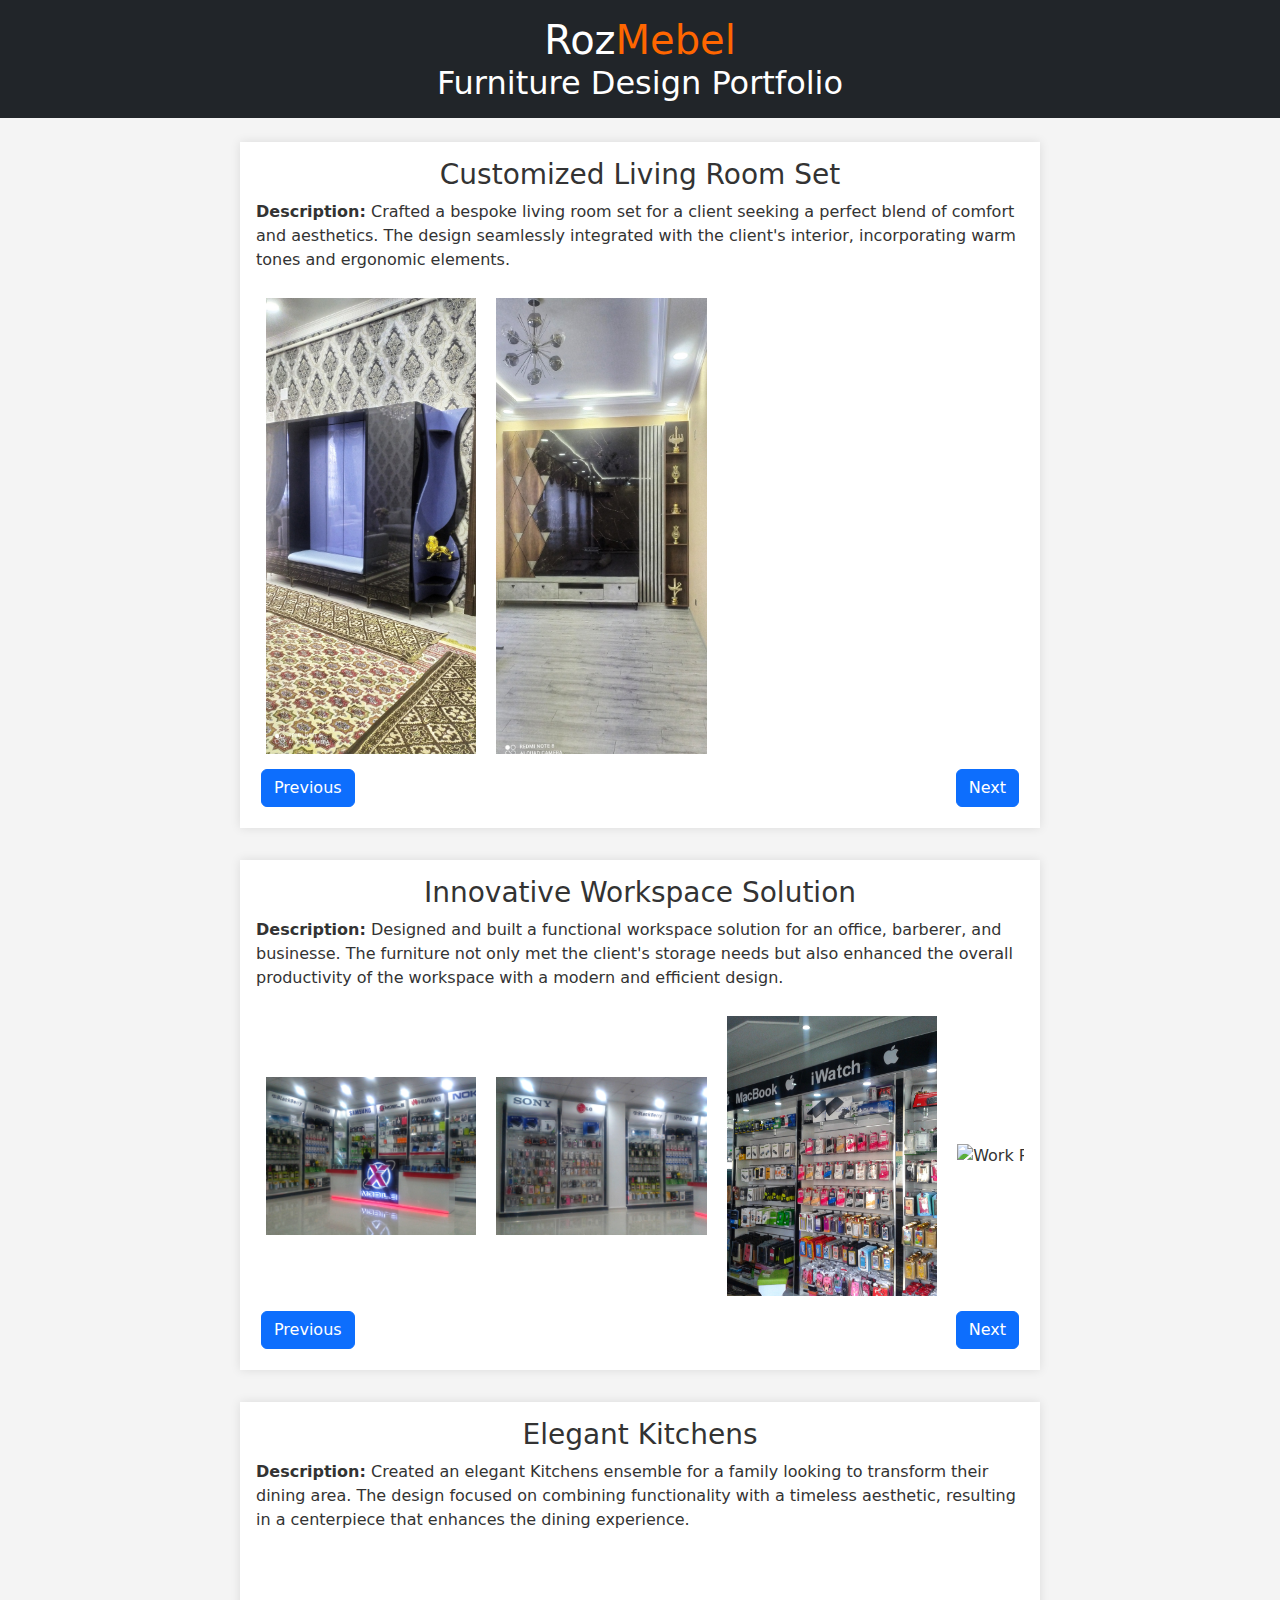
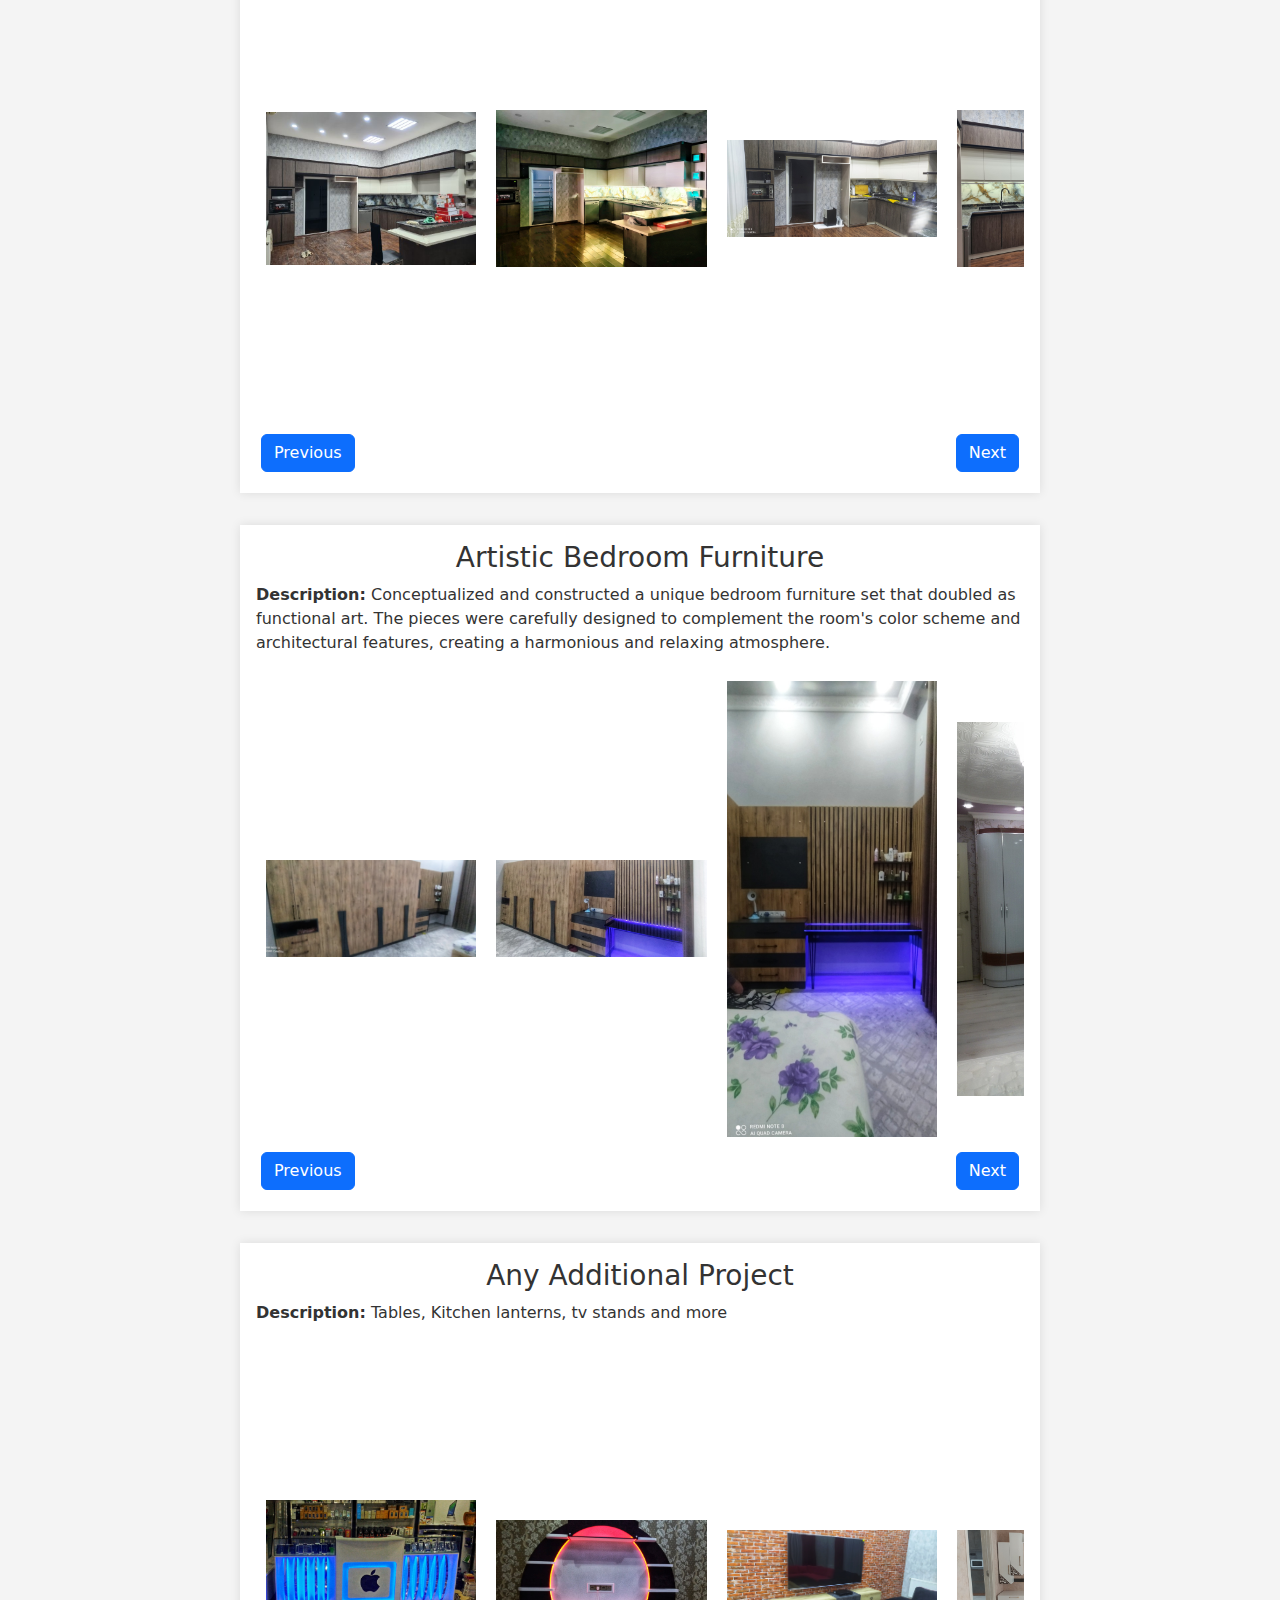
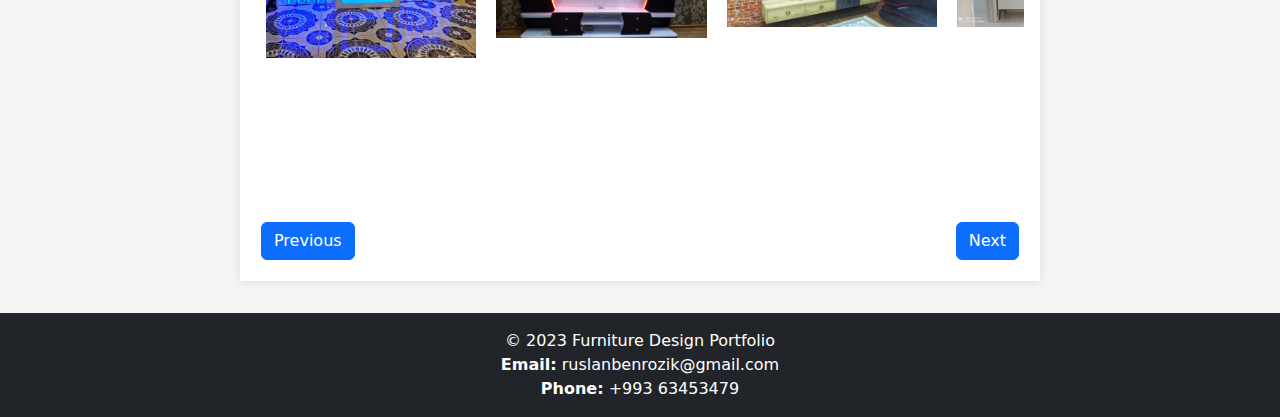
==== commit a7f1dd6c: "Update index.html" ====
--- a/index.html
+++ b/index.html
@@ -420,10 +420,13 @@
 
         </div>
 
-        <button class="btn btn-primary me-2" onclick="prevSlide(this.parentNode.parentNode.childNodes[1])">Previous</button>
-
-        <button class="btn btn-primary" onclick="nextSlide(this.parentNode.parentNode.childNodes[1])">Next</button>
-
+        <div class="buttons">
+
+            <button class="btn btn-primary me-2" onclick="prevSlide(this.parentNode.parentNode.childNodes[5].childNodes[1])">Previous</button>
+
+            <button class="btn btn-primary" onclick="nextSlide(this.parentNode.parentNode.childNodes[5].childNodes[1])">Next</button>
+
+        </div>
     </section>
 
 
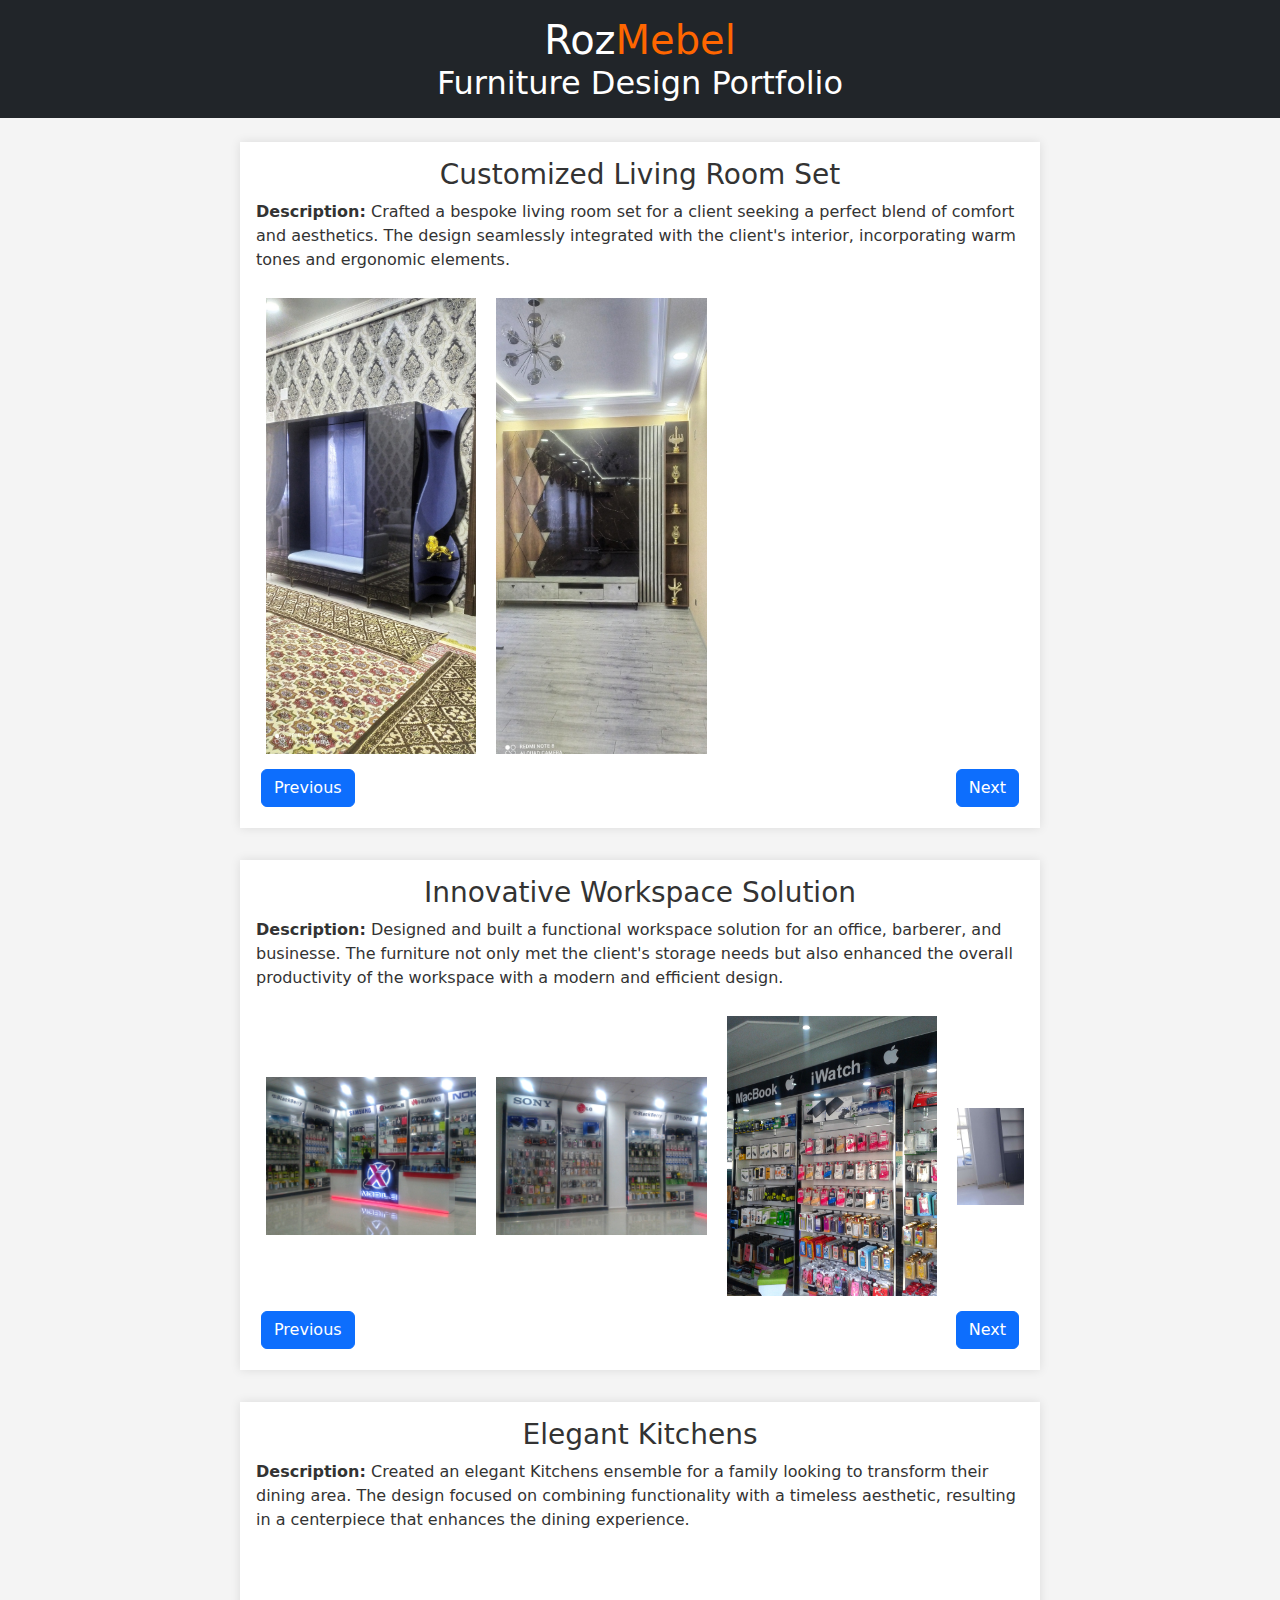
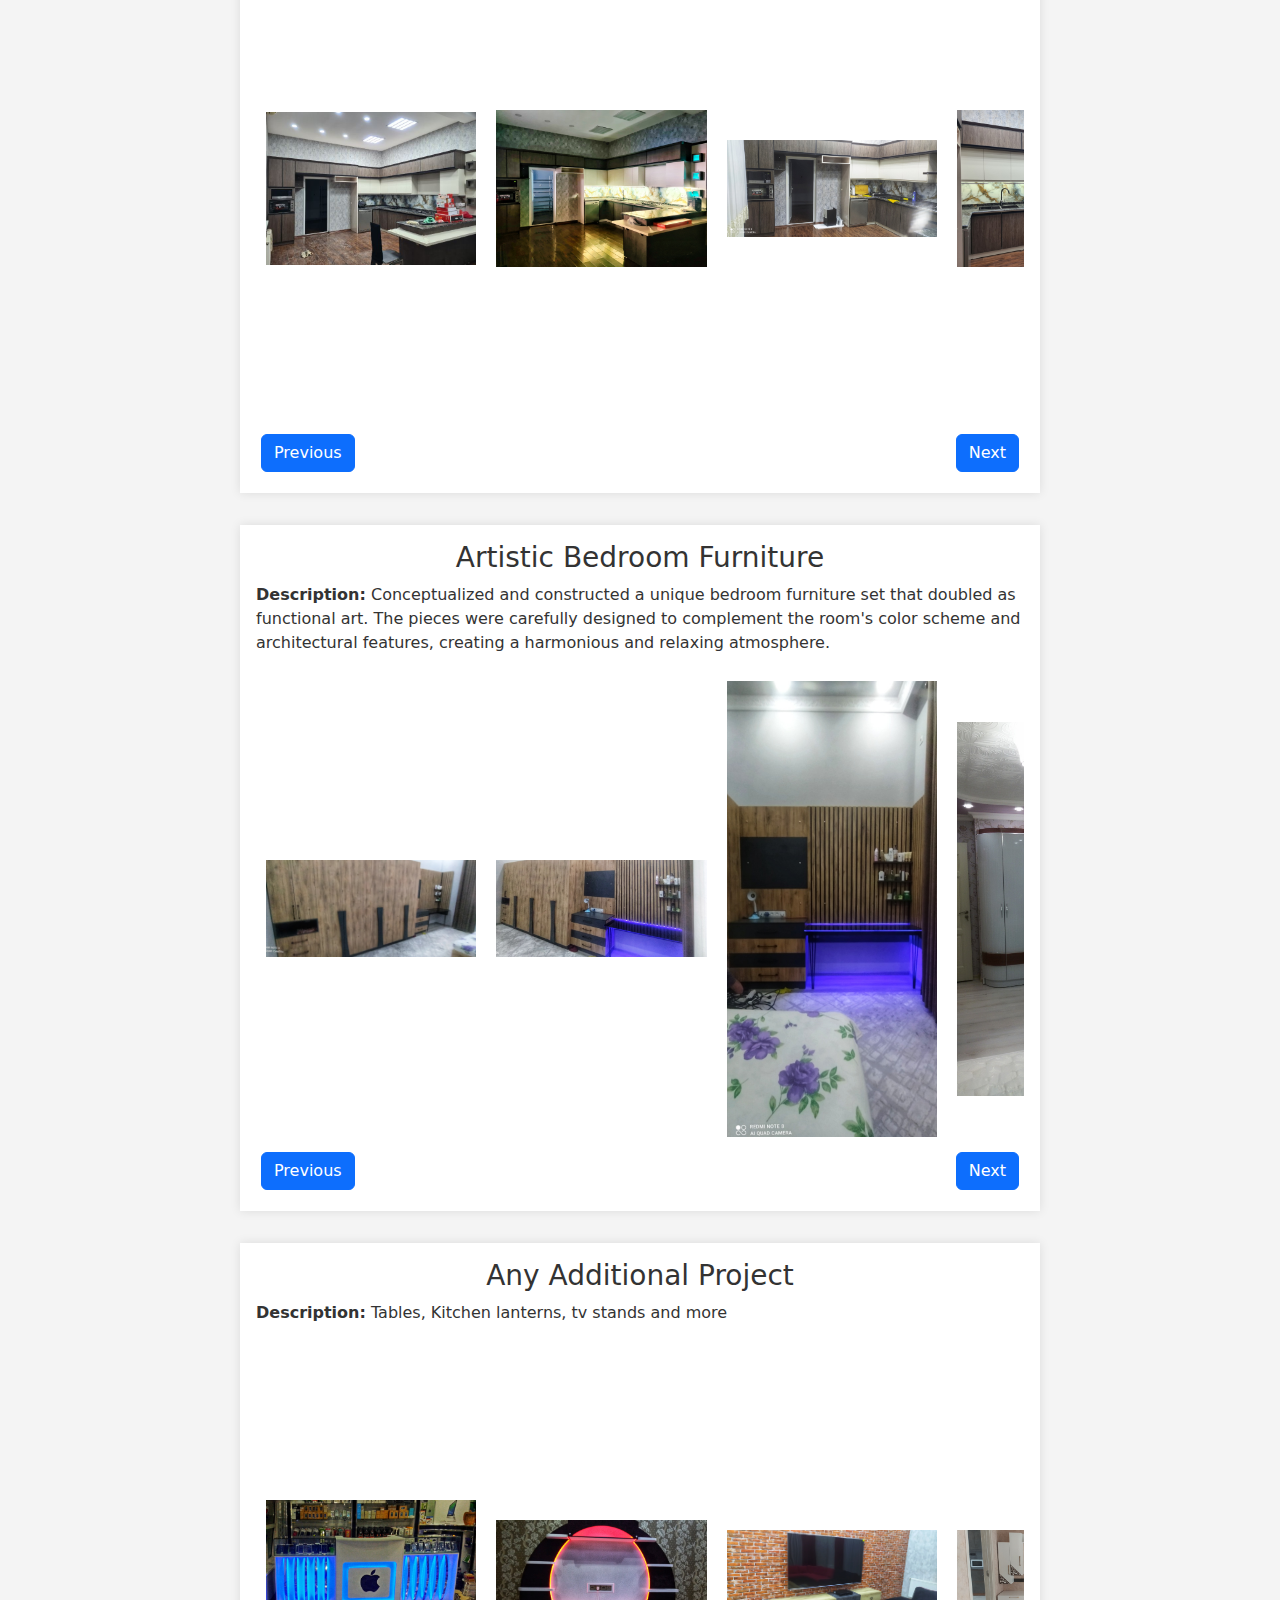
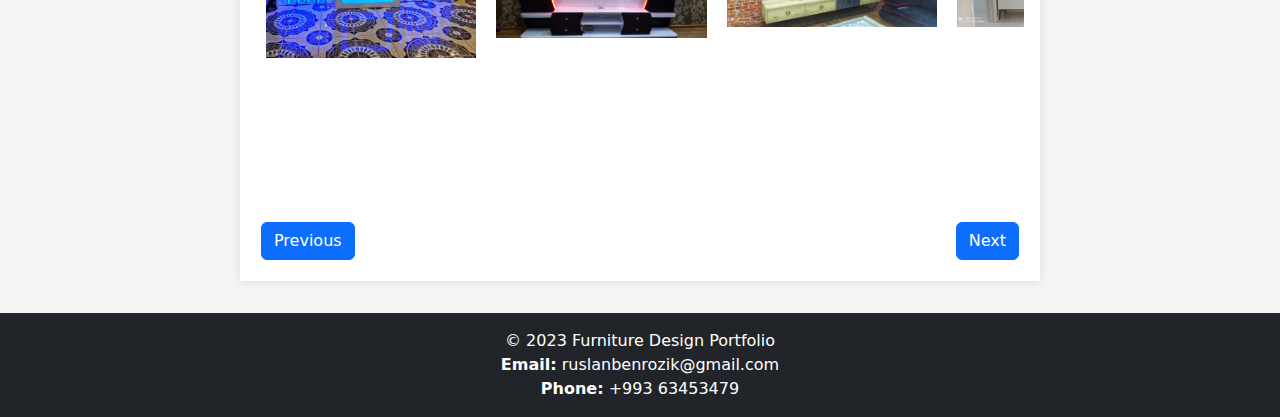
==== commit 470cc108: "Update index.html" ====
--- a/index.html
+++ b/index.html
@@ -258,9 +258,9 @@
 
                 <div class="slide"><img src="furnitures/Workplace/1/p3.jpeg" alt="Work Place Set 1 Image" onclick="enlargeImage(this)" class="img-fluid rounded"></div>
 
-                <div class="slide"><img src="furnitures/Workplace/2/p1.jpeg" alt="Work Place Set 2 Image" onclick="enlargeImage(this)" class="img-fluid rounded"></div>
-
-                <div class="slide"><img src="furnitures/Workplace/2/p2.jpeg" alt="Work Place Set 2 Image" onclick="enlargeImage(this)" class="img-fluid rounded"></div>
+                <div class="slide"><img src="furnitures/Workplace/2/p1.JPEG" alt="Work Place Set 2 Image" onclick="enlargeImage(this)" class="img-fluid rounded"></div>
+
+                <div class="slide"><img src="furnitures/Workplace/2/p2.JPEG" alt="Work Place Set 2 Image" onclick="enlargeImage(this)" class="img-fluid rounded"></div>
 
                 <div class="slide"><img src="furnitures/Workplace/2/p3.jpeg" alt="Work Place Set 2 Image" onclick="enlargeImage(this)" class="img-fluid rounded"></div>
 
